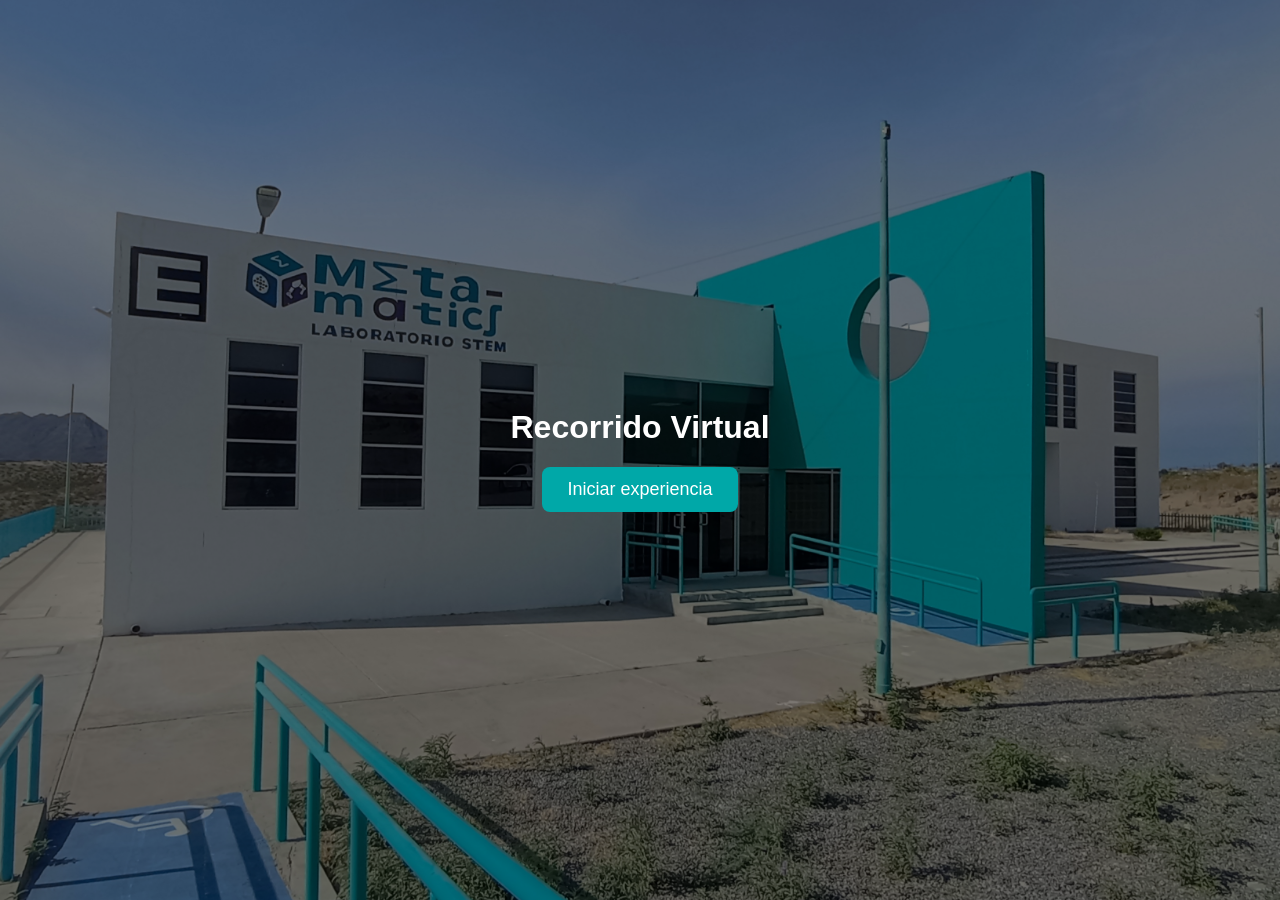
==== index.html @ 0236f913 "Add files via upload" ====
<!DOCTYPE html>
<html lang="es">
<head>
<meta charset="UTF-8">
<title>Inicio</title>
<link rel="stylesheet" href="inicio.css">
</head>

<body>

<div class="overlay">
  <h1>Recorrido Virtual</h1>
  <button onclick="iniciar()">Iniciar experiencia</button>
</div>

<script>
function iniciar(){
  window.location.href = "vr.html";
}
</script>

</body>
</html>
---- inicio.css ----
body{
  margin:0;
  height:100vh;

  background-image: url("images/edificio.jpg");
  background-size: cover;
  background-position: center;
  background-repeat: no-repeat;

  font-family: sans-serif;
}

/* capa oscura para que se vea mejor el texto */
.overlay{
  width:100%;
  height:100%;
  background: rgba(0,0,0,0.5);

  display:flex;
  flex-direction:column;
  justify-content:center;
  align-items:center;
  color:white;
}

button{
  padding:12px 25px;
  font-size:18px;
  border:none;
  border-radius:8px;
  background:#00A8A8;
  color:white;
  cursor:pointer;
}

button:hover{
  background:#007777;
}
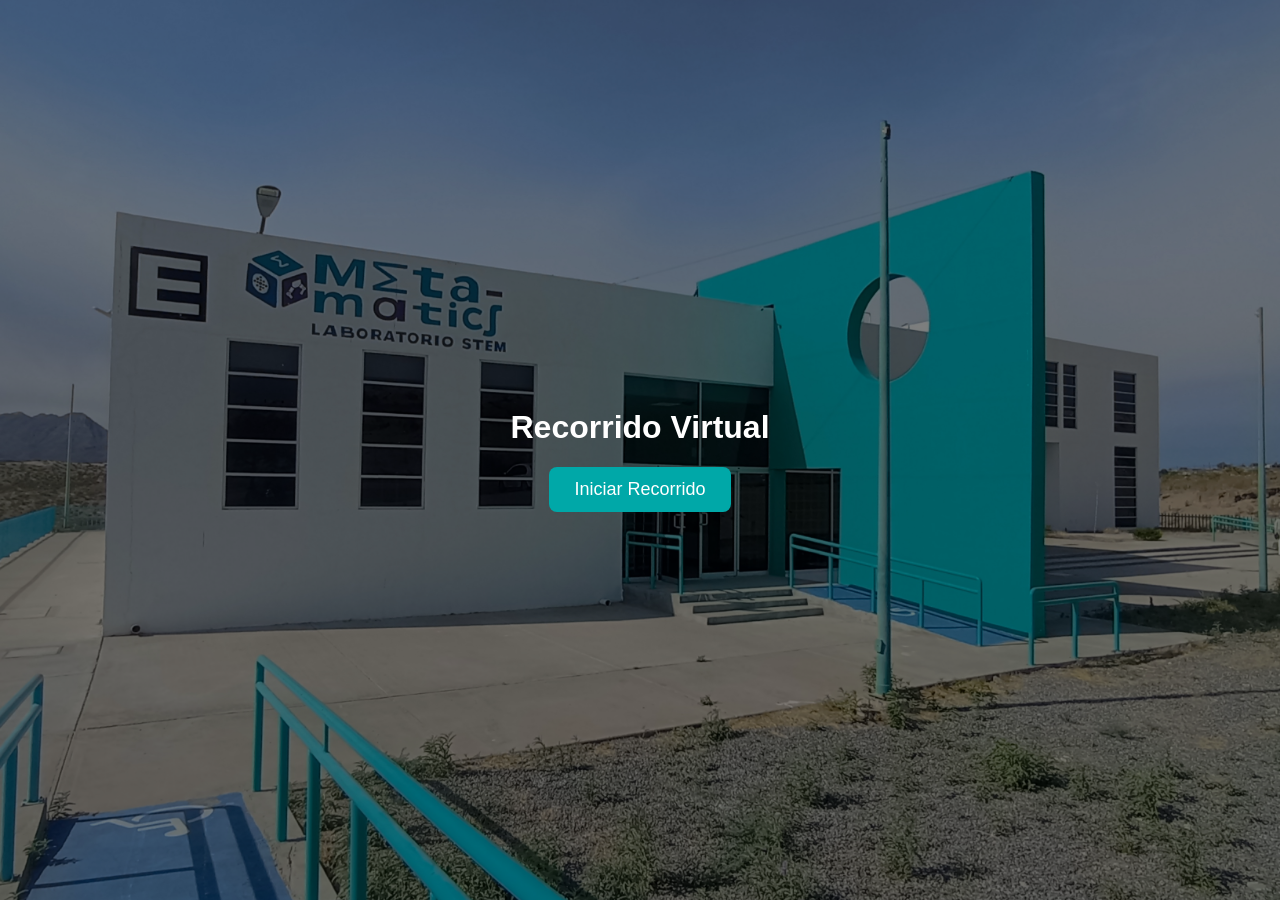
==== commit 77e1f8c5: "Update index.html" ====
--- a/index.html
+++ b/index.html
@@ -10,7 +10,7 @@
 
 <div class="overlay">
   <h1>Recorrido Virtual</h1>
-  <button onclick="iniciar()">Iniciar experiencia</button>
+  <button onclick="iniciar()">Iniciar Recorrido</button>
 </div>
 
 <script>
@@ -20,4 +20,4 @@
 </script>
 
 </body>
-</html>+</html>
--- a/inicio.css
+++ b/inicio.css
@@ -10,7 +10,6 @@
   font-family: sans-serif;
 }
 
-/* capa oscura para que se vea mejor el texto */
 .overlay{
   width:100%;
   height:100%;
@@ -35,4 +34,4 @@
 
 button:hover{
   background:#007777;
-}+}
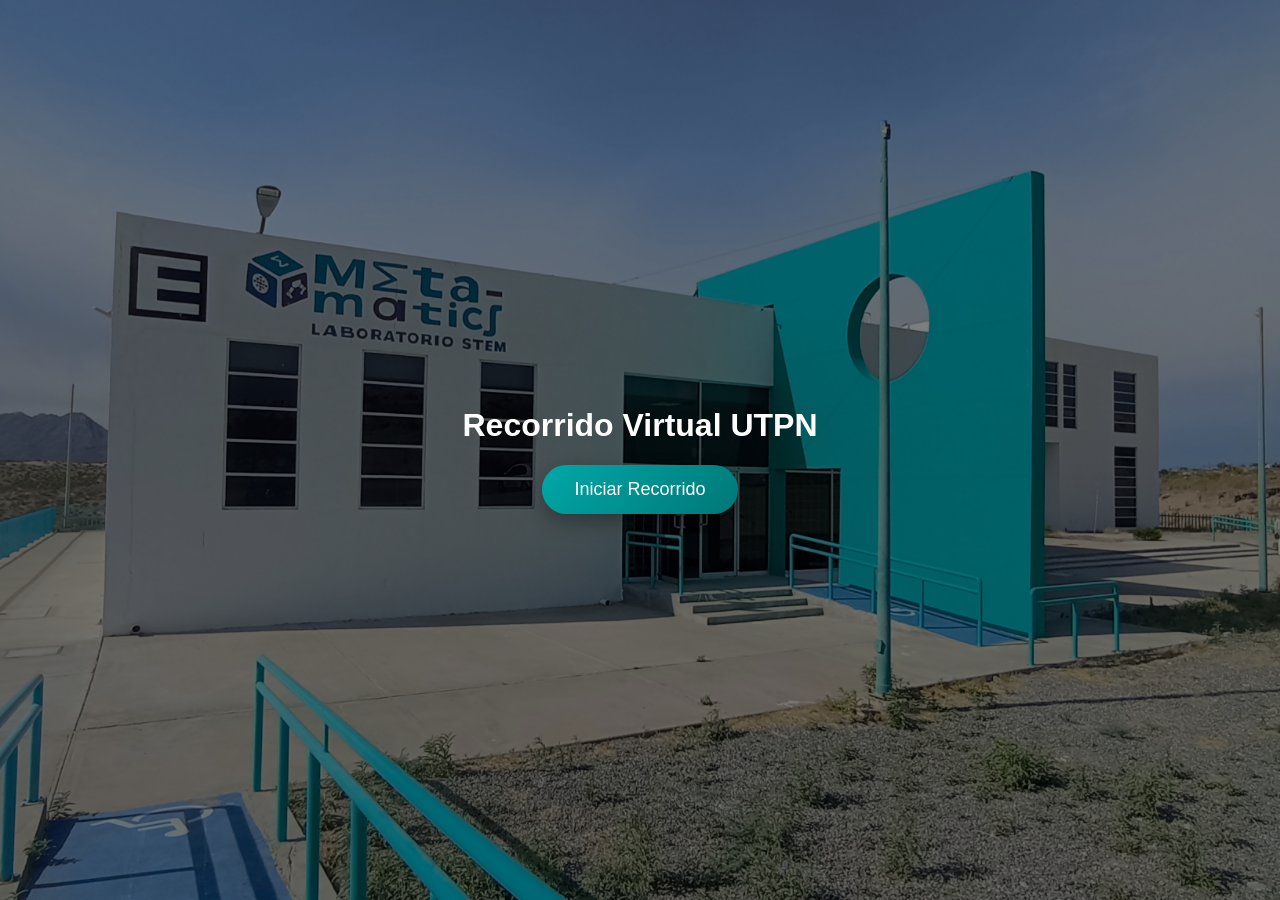
==== commit 9cc93ada: "Update index.html" ====
--- a/index.html
+++ b/index.html
@@ -9,7 +9,7 @@
 <body>
 
 <div class="overlay">
-  <h1>Recorrido Virtual</h1>
+  <h1>Recorrido Virtual UTPN</h1>
   <button onclick="iniciar()">Iniciar Recorrido</button>
 </div>
 
--- a/inicio.css
+++ b/inicio.css
@@ -23,15 +23,22 @@
 }
 
 button{
-  padding:12px 25px;
+  padding:14px 32px;
   font-size:18px;
   border:none;
-  border-radius:8px;
-  background:#00A8A8;
+  border-radius:30px;
+  background: linear-gradient(135deg, #00A8A8, #007777);
   color:white;
   cursor:pointer;
+  transition: all 0.3s ease;
+  box-shadow: 0 8px 20px rgba(0,0,0,0.3);
 }
 
 button:hover{
-  background:#007777;
+  transform: translateY(-3px) scale(1.05);
+  box-shadow: 0 12px 25px rgba(0,0,0,0.4);
 }
+
+button:active{
+  transform: scale(0.97);
+}
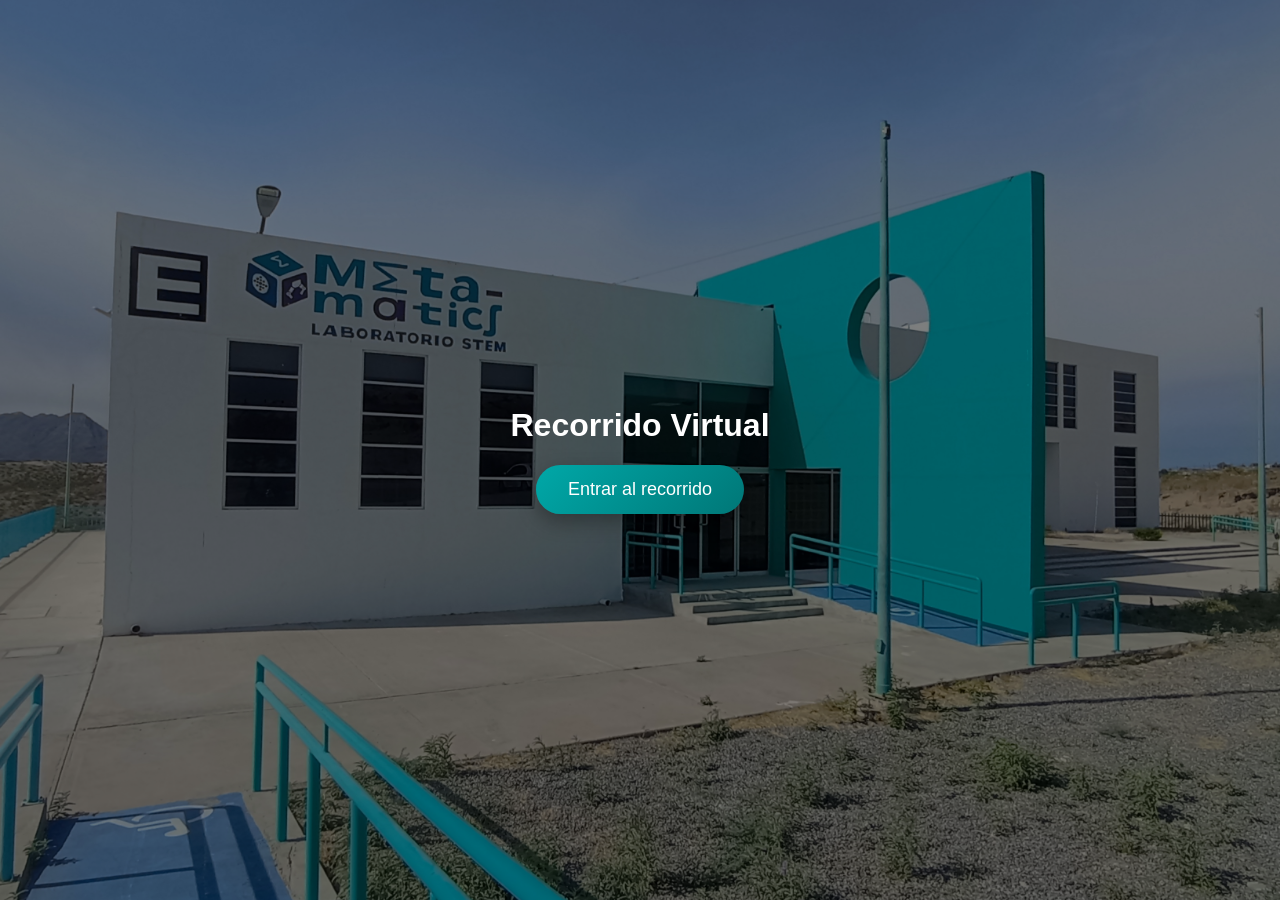
==== commit 8600df63: "Update index.html" ====
--- a/index.html
+++ b/index.html
@@ -2,15 +2,19 @@
 <html lang="es">
 <head>
 <meta charset="UTF-8">
-<title>Inicio</title>
+<title>Recorrido Virtual UTPN</title>
+
+<link href="https://fonts.googleapis.com/css2?family=Poppins:wght@300;500;700&display=swap" rel="stylesheet">
+<link href="https://fonts.googleapis.com/css2?family=Orbitron:wght@400;600&display=swap" rel="stylesheet">
+
 <link rel="stylesheet" href="inicio.css">
 </head>
 
 <body>
 
 <div class="overlay">
-  <h1>Recorrido Virtual UTPN</h1>
-  <button onclick="iniciar()">Iniciar Recorrido</button>
+  <h1>Recorrido Virtual</h1>
+  <button onclick="iniciar()">Entrar al recorrido</button>
 </div>
 
 <script>
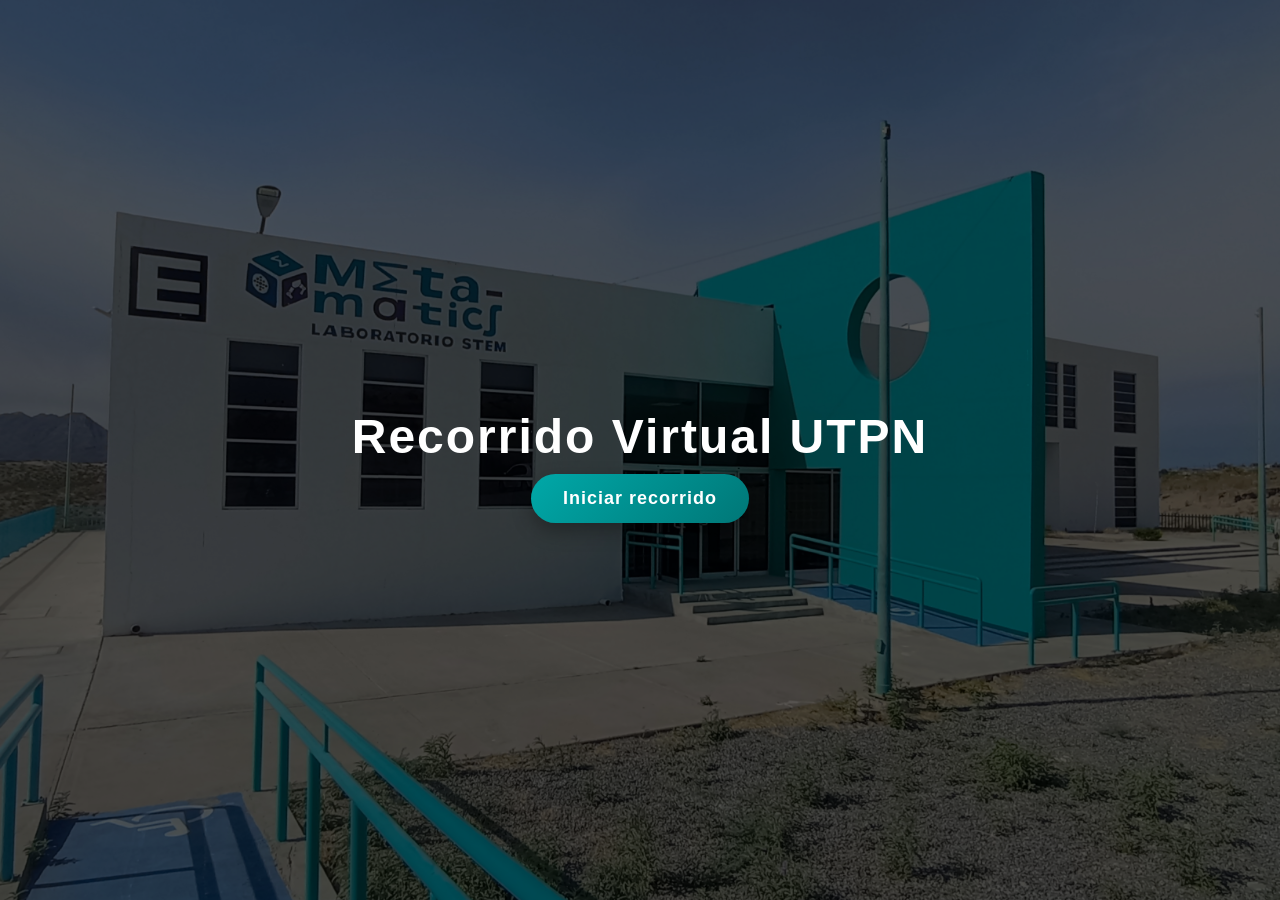
==== commit 9dbb5114: "Update index.html" ====
--- a/index.html
+++ b/index.html
@@ -2,7 +2,7 @@
 <html lang="es">
 <head>
 <meta charset="UTF-8">
-<title>Recorrido Virtual UTPN</title>
+<title>Inicio</title>
 
 <link href="https://fonts.googleapis.com/css2?family=Poppins:wght@300;500;700&display=swap" rel="stylesheet">
 <link href="https://fonts.googleapis.com/css2?family=Orbitron:wght@400;600&display=swap" rel="stylesheet">
@@ -13,8 +13,8 @@
 <body>
 
 <div class="overlay">
-  <h1>Recorrido Virtual</h1>
-  <button onclick="iniciar()">Entrar al recorrido</button>
+  <h1>Recorrido Virtual UTPN</h1>
+  <button onclick="iniciar()">Iniciar recorrido</button>
 </div>
 
 <script>
--- a/inicio.css
+++ b/inicio.css
@@ -7,20 +7,30 @@
   background-position: center;
   background-repeat: no-repeat;
 
-  font-family: sans-serif;
+  font-family: 'Poppins', sans-serif;
 }
 
 .overlay{
   width:100%;
   height:100%;
-  background: rgba(0,0,0,0.5);
+  background: rgba(0,0,0,0.65);
 
   display:flex;
   flex-direction:column;
   justify-content:center;
   align-items:center;
   color:white;
+
+  animation: fadeIn 1.2s ease;
 }
+
+h1{
+  font-family: 'Orbitron', sans-serif;
+  font-size:48px;
+  letter-spacing:2px;
+  margin-bottom:10px;
+}
+
 
 button{
   padding:14px 32px;
@@ -32,6 +42,8 @@
   cursor:pointer;
   transition: all 0.3s ease;
   box-shadow: 0 8px 20px rgba(0,0,0,0.3);
+  letter-spacing:1px;
+  font-weight:bold;
 }
 
 button:hover{
@@ -42,3 +54,8 @@
 button:active{
   transform: scale(0.97);
 }
+
+@keyframes fadeIn{
+  from{ opacity:0; }
+  to{ opacity:1; }
+}
